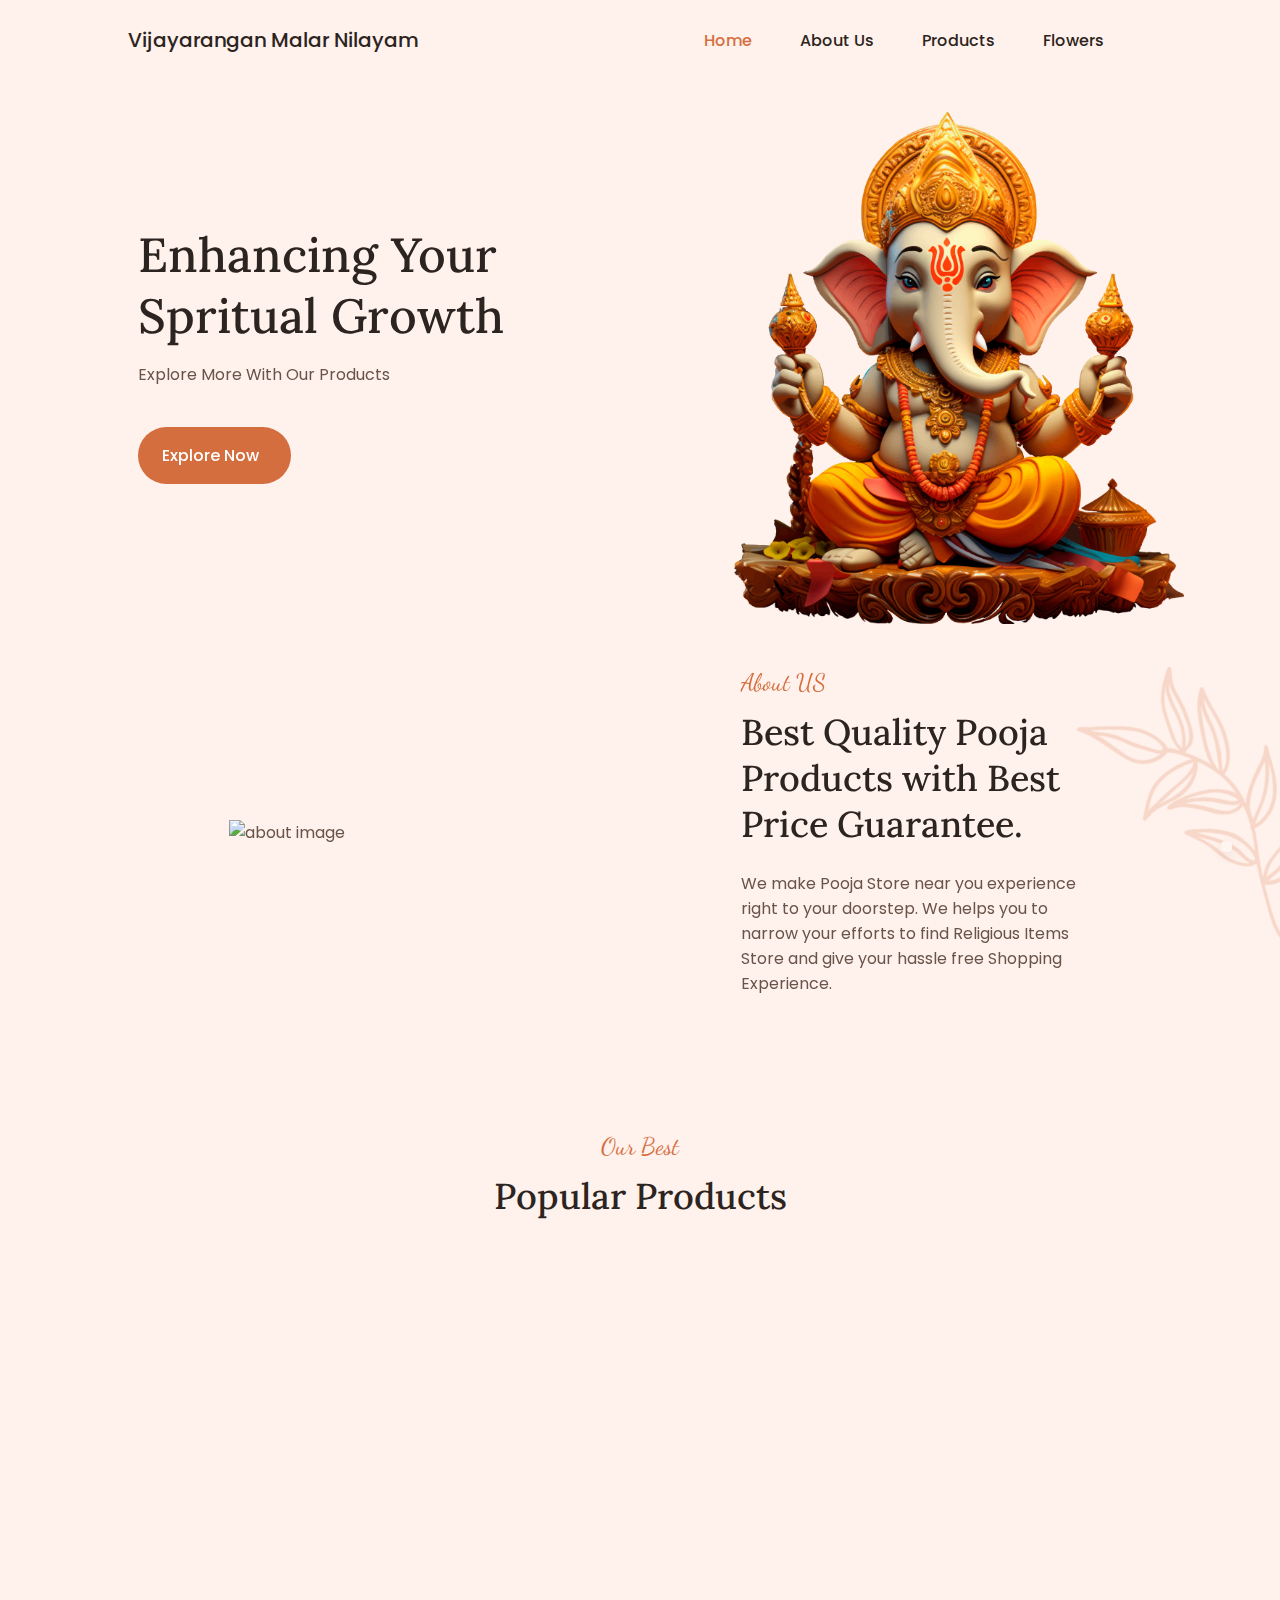
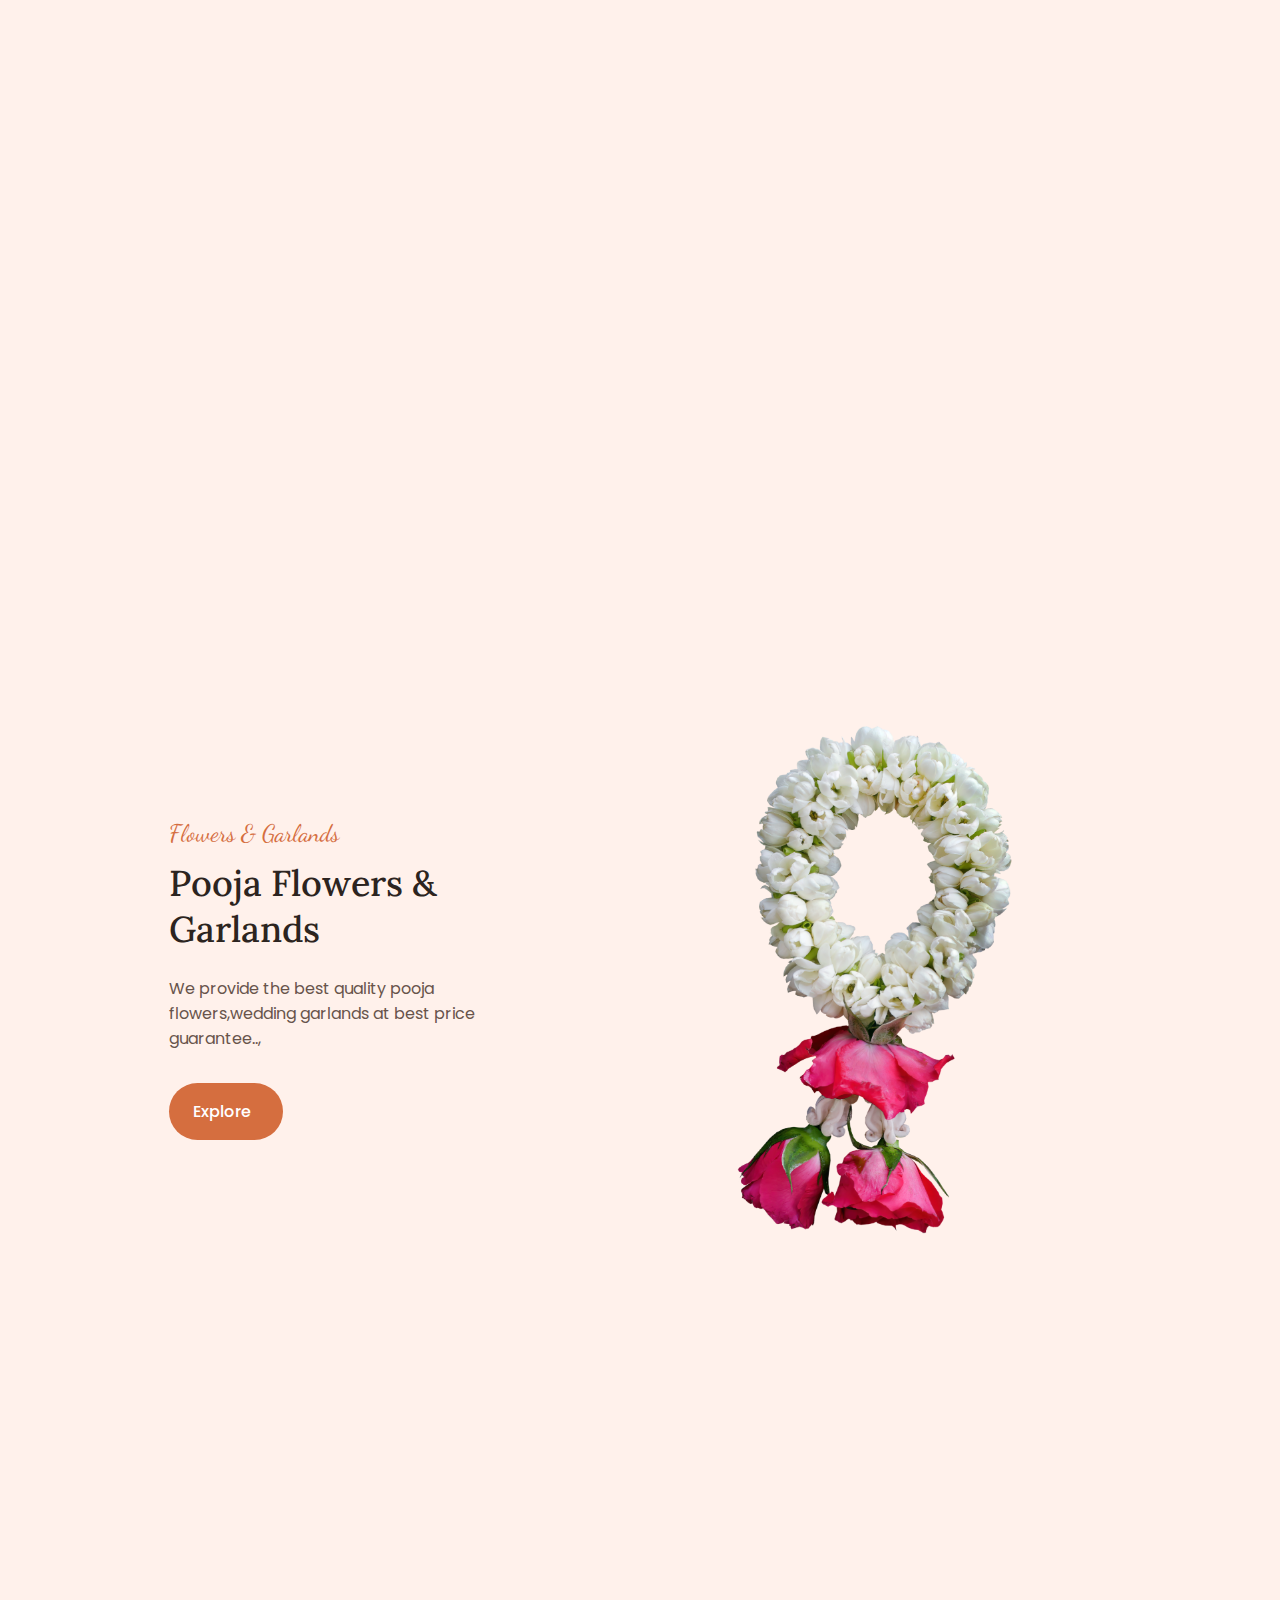
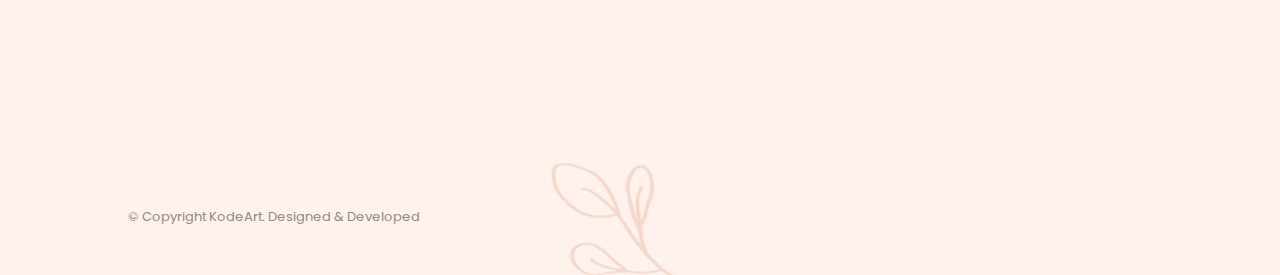
==== index.html @ 4963022e "Initial commit" ====
<!DOCTYPE html>
    <html lang="en">
    <head>
        <meta charset="UTF-8">
        <meta name="viewport" content="width=device-width, initial-scale=1.0">

        <!--=============== FAVICON ===============-->
        <link rel="shortcut icon" href="assets/img/favicon_1.png" type="image/x-icon">

        <!--=============== REMIXICONS ===============-->
        <link href="https://cdn.jsdelivr.net/npm/remixicon@2.5.0/fonts/remixicon.css" rel="stylesheet">

        <!--=============== CSS ===============-->
        <link rel="stylesheet" href="assets/css/styles.css">

        <title>Vijayarangan Malar Nilayam</title>
    </head>
    <body>
        <!--==================== HEADER ====================-->
        <header class="header" id="header">
            <nav class="nav container">
                <a href="#home" class="nav__logo">
                    Vijayarangan Malar Nilayam
                </a>
                <div class="nav__menu" id="nav-menu">
                    <ul class="nav__list">
                        <li class="nav__item">
                            <a href="#home" class="nav__link active-link">Home</a>
                        </li>

                        <li class="nav__item">
                            <a href="#about" class="nav__link">About Us</a>
                        </li>

                        <li class="nav__item">
                            <a href="#popular" class="nav__link">Products</a>
                        </li>

                        <li class="nav__item">
                            <a href="#recently" class="nav__link">Flowers</a>
                        </li>
                    </ul>

                    <!-- Close Button -->
                    <div class="nav__close" id="nav-close">
                        <i class="ri-close-line"></i>
                    </div>

                    <!--<img src="assets/img/leaf-branch-4.png" alt="nav image" class="nav__img-1">
                    <img src="assets/img/leaf-branch-3.png" alt="nav image" class="nav__img-2">-->

                </div>

                <div class="nav__buttons">
                    <!-- Theme Change Button -->
                    <i class="ri-moon-line change-theme" id="theme-button"></i>

                    <!-- Toggle button -->
                    <div class="nav__toggle" id="nav-toggle">
                        <i class="ri-apps-2-line"></i>
                    </div>
                </div>
            </nav>
        </header>

        <!--==================== MAIN ====================-->
        <main class="main">
            <!--==================== HOME ====================-->
            <section class="home section" id="home">
                <div class="home__container container grid">
                    <img src="assets/img/3d-ganesha.png" alt="home image" class="home__img">

                    <div class="home__data">
                        <h1 class="home__title">
                            Enhancing Your

                            <div>
                                <!--<img src="assets/img/Pink-Lotus.png" alt="home image">-->
                                Spritual Growth
                            </div>
                        </h1>

                        <p class="home__description">
                        Explore More With Our Products
                        </p>

                        <a href="#popular" class="button">
                            Explore Now <i class="ri-arrow-right-line"></i>
                        </a>
                    </div>
                </div>

<!--<img src="assets/img/leaf-branch-2.png" alt="home leaf" class="home__leaf-1">
                <img src="assets/img/leaf-branch-4.png" alt="home leaf" class="home__leaf-2">-->

            </section>

            <!--==================== ABOUT ====================-->
            <section class="about section" id="about">
                <div class="about__container container grid">
                    <div class="about__data">
                        <span class="section__subtitle">
                            About US
                        </span>
                        <h2 class="section__title about__title">
                            <div>                              
                                Best Quality Pooja Products with Best Price Guarantee.
                            </div>
                        </h2>

                        <p class="about__description">
                            We make Pooja Store near you experience right to your doorstep. 
                            We helps you to narrow your efforts to find Religious Items Store and 
	                        give your hassle free Shopping Experience. 
                        </p>
                    </div>

                    <img src="assets/img/Pink-Lotus.png" alt="about image" class="about__img">
                </div>

                <img src="assets/img/leaf-branch-1.png" alt="about image" class="about__leaf">
            </section>

            <!--==================== POPULAR ====================-->
            <section class="popular section" id="popular">
                <span class="section__subtitle">
                    Our Best
                </span>
                <h2 class="section__title">
                    Popular Products
                </h2>

                <div class="popular__container container grid">
                    <article class="popular__card">
                        <img src="assets/img/necklace.png" alt="popular image" class="popular__img">

                        <h3 class="popular name">Jewel Set</h3>
                            <span class="popular__description">
                                Make Your Statue Beautiful with our Products
                            </span>
                            <a href="jewels.html" class="jewel__button">
                             <button class="popular__button">
                                    <i class="ri-search-line"></i>
                             </button></a>
                    </article>

                    <article class="popular__card">
                        <img src="assets/img/god idol.png" alt="popular image" class="popular__img" style="width: 125px;">

                        <h3 class="popular name">Idol & Statues</h3>
                            <span class="popular__description">
                                Best Quality of Beautiful Statues at best price
                            </span>
                            <a href="statues.html" class="jewel__button">
                                <button class="popular__button">
                                       <i class="ri-search-line"></i>
                                </button></a>
                    </article>

                    <article class="popular__card">
                        <img src="assets/img/sarees.jpeg" alt="popular image" class="popular__img" style="width: 125px; border-radius: 2rem;">

                        <h3 class="popular name">Modern Idol Dresses</h3>
                            <span class="popular__description">
                                All kind of Modern Idol dresses like Sarees,Dhoties,Angavasthiram,<br>Swamy Paavadai etc..,
                            </span>
                            <a href="dress.html" class="jewel__button">
                                <button class="popular__button">
                                       <i class="ri-search-line"></i>
                                </button></a>
                    </article>
                    <article class="popular__card">
                        <img src="assets/img/diya.png" alt="popular image" class="popular__img" style="width: 125px;">

                        <h3 class="popular name">Brass Collections</h3>
                            <span class="popular__description">
                                All Kind of Brass materials like Kubhera villakku,Pooja plates,coins etc..,
                            </span>
                            <a href="brass.html" class="jewel__button">
                                <button class="popular__button">
                                       <i class="ri-search-line"></i>
                                </button></a>
                    </article>
                </div>
                <div class="popular__container container grid">
                    <article class="popular__card">
                        <img src="assets/img/book.jpg" alt="popular image" class="popular__img" style="width: 190px; border-radius: 1rem;">

                        <h3 class="popular name">Spritual Books</h3>
                            <span class="popular__description">
                                Our life's get more precious and get more knowledge in spritual in our traditional books..,
                            </span>
                            <a href="Books.html" class="jewel__button">
                             <button class="popular__button">
                                    <i class="ri-search-line"></i>
                             </button></a>
                    </article>

                    <article class="popular__card">
                        <img src="assets/img/homam.jpg" alt="popular image" class="popular__img" style="width: 200px; border-radius: 1rem;">

                        <h3 class="popular name">Homa Saaman</h3>
                            <span class="popular__description">
                                All Types of Homa Products like Ganapathi,Lakshmi Narayana,Lalitha Homam etc.., More for your House Warming,Naming,Marriage and all Hindu<br>Ceremonies
                            </span>
                            <a href="Havan.html" class="jewel__button">
                                <button class="popular__button">
                                       <i class="ri-search-line"></i>
                                </button></a>
                    </article>

                    <article class="popular__card">
                        <img src="assets/img/pooja essential.jpg" alt="popular image" class="popular__img" style="border-radius: 1rem;">

                        <h3 class="popular name">Pooja Essentials</h3>
                            <span class="popular__description">
                                All Kind Of Incense Sticks,Dhoop,Sambrani and Other basic essential Products for rituals in best Quality.
                            </span>
                            <a href="pooja.html" class="jewel__button">
                                <button class="popular__button">
                                       <i class="ri-search-line"></i>
                                </button></a>
                    </article>
                </div>
            </section>

            <!--==================== RECENTLY ====================-->
            <section class="recently section" id="recently">
                <div class="recently__container container grid">
                    <div class="recently__data">
                        <span class="section__subtitle">
                            Flowers & Garlands
                        </span>
                        <h2 class="section__title">
                            Pooja Flowers & <br>
                            Garlands
                        </h2>

                        <p class="recently__description">
                            We provide the best quality pooja flowers,wedding garlands at best price guarantee..,
                        </p>

                        <a href="flowers.html" class="button">
                            Explore <i class="ri-arrow-right-line"></i>
                        </a>
                    </div>

                    <img src="assets/img/Garlands.png" alt="recently image" class="recently__img">
                </div>

                <!-- <img src="assets/img/leaf-branch-2.png" alt="recently image" class="recently__leaf-1">
                <img src="assets/img/leaf-branch-3.png" alt="recently image" class="recently__leaf-2"> -->

            </section>

            <!--==================== NEWSLETTER ====================-->
            <!--<section class="newsletter section">
                <div class="newsletter__container container">
                    <div class="newsletter__content grid">
                        <img src="assets/img/Pink-Lotus with buds.png" alt="newsletter image" class="newsletter__img">

                        <div class="newsletter__data">
                            <span class="section__subtitle"> Newsletter</span>
                            <h2 class="section__title">
                                Subscribe For <br>
                                Offer Updates
                            </h2>

                            <form action="" class="newsletter__form">
                                <input type="email" placeholder="Enter email" class="newsletter__input">

                                <button class="button newsletter__button">
                                    Subscribe <i class="ri-send-plane-line"></i>
                                </button>
                            </form>
                        </div>
                    </div>

                    <img src="assets/img/spinach-leaf.png" alt="newsletter__img" class="newsletter__spinach">
                </div>
                
            </section>-->
        </main> 

        <!--==================== FOOTER ====================-->
        <footer class="footer">
            <div class="footer__container container grid">
                <div>
                    <a href="#" class="footer__logo">
                        Vijayarangan
                    </a>

                    <p class="footer__description">
                        We provide Large number of<br>Pooja Essentials Products<br>in Best Quality Best Price.<br>These Products<br>Enhance Your Spritual Experience<br>And Create a Devotion<br>Atmosphere in Your Home.
                    </p>
                </div>

                <div class="footer__content">
                    <div>
                        <h3 class="footer__title">Main Menu</h3>
                        <ul class="footer__links">
                            <li>
                                <a href="#home" class="footer__link">About</a>
                            </li>
                            <li>
                                <a href="#popular" class="footer__link">Products</a>
                            </li>
                            <li>
                                <a href="flowers.html" class="footer__link">Flowers</a>
                            </li>
                            <!-- <li>
                                <a href="#home" class="footer__link">Festive Collections</a>
                            </li> -->
                        </ul>
                    </div>

                    <!--<div>
                        <h3 class="footer__title">Information</h3>
                        <ul class="footer__links">
                            <li>
                                <a href="#" class="footer__link">Contact</a>
                            </li>
                            <li>
                                <a href="#" class="footer__link">Order & Returns</a>
                            </li>
                            <li>
                                <a href="#" class="footer__link">Videos</a>
                            </li>
                            <li>
                                <a href="#" class="footer__link">Reservation</a>
                            </li>
                        </ul>
                    </div>-->

                    <div>
                        <h3 class="footer__title">Address</h3>
                        <ul class="footer__links">
                            <li class="footer__information">
                                135,Karur ByPass Road<br>
                                Annamar Petrol Bunk<br>
                                Moolapalayam<br>
                                Erode-638002.<br>
                                <b>Ph:</b>+91-98421-28089<br>+91-90878-68089<br>
                                <b>Branch Ph:</b> 0424-4062708.
                            </li>
                            <li class="footer__information">
                                <b>Timings:</b> 7am - 9pm.
                            </li>
                           
                        </ul>
                    </div>

                    <div>
                        <h3 class="footer__title">Social Media</h3>
                        <ul class="footer__social">
                           <a href="https://www.facebook.com/profile.php?id=61553502983674" target="_blank" class="footer__social-link">
                            <i class="ri-facebook-box-fill"></i>
                           </a> 

                           <a href="https://www.instagram.com/vijayaranganmalarnilayam" target="_blank" class="footer__social-link">
                            <i class="ri-instagram-fill"></i>
                           </a> 

                           <a href="https://www.google.com/search?q=vijayarangan+malar+nilayam+erode&sca_esv=582932903&source=hp&ei=w-FVZfXEIbbO1e8Pyeao8As&iflsig=AO6bgOgAAAAAZVXv01zuUKhI0usS920koEk7lTZZEEka&oq=vijayarangan&gs_lp=[base64]&sclient=gws-wiz" target="_blank" class="footer__social-link">
                            <i class="ri-google-fill"></i>
                           </a>
                           <a href="https://wa.me/919087868089" target="_blank" class="footer__social-link">
                            <i class="ri-whatsapp-line"></i>
                           </a>

                        </ul>
                    </div>
                </div>

                <!--<img src="assets/img/spring-onion.png" alt="footer image" class="footer__onion">
                <img src="assets/img/spring-onion.png" alt="footer image" class="footer__onion-1">
                <img src="assets/img/spinach-leaf.png" alt="footer image" class="footer__spinach">
                <img src="assets/img/spinach-leaf.png" alt="footer image" class="footer__spinach-1">-->
                <img src="assets/img/leaf-branch-4.png" alt="footer image" class="footer__leaf">

            </div>

            <div class="footer__info container">
                <!--<div class="footer__card">
                    <img src="assets/img/footer-card-1.png" alt="footer image">
                    <img src="assets/img/footer-card-2.png" alt="footer image">
                    <img src="assets/img/footer-card-3.png" alt="footer image">
                    <img src="assets/img/footer-card-4.png" alt="footer image">
                </div>-->

                <span class="footer__copy">
                    &#169; Copyright KodeArt. Designed & Developed
                </span>
            </div>
        </footer>

        <!--========== SCROLL UP ==========-->
        <a href="#" class="scrollup" id="scroll-up">
           <i class="ri-arrow-up-line"></i>
        </a>

        <!--=============== SCROLLREVEAL ===============-->
        <script src="assets/js/scrollreveal.min.js"></script>

        <!--=============== MAIN JS ===============-->
        <script src="assets/js/main.js"></script>
    </body>
</html>
---- assets/css/styles.css ----
/*=============== GOOGLE FONTS ===============*/
@import url("https://fonts.googleapis.com/css2?family=Dancing+Script:wght@600&family=Lora:wght@500;600&family=Poppins:wght@400;500&display=swap");

/*=============== VARIABLES CSS ===============*/
:root {
  --header-height: 3.5rem;

  /*========== Colors ==========*/
  /*Color mode HSL(hue, saturation, lightness)*/
  --first-color: hsl(19, 64%, 54%);
  --first-color-alt: hsl(19, 64%, 52%);
  --title-color: hsl(19, 16%, 15%);
  --text-color: hsl(19, 16%, 35%);
  --text-color-light: hsl(19, 8%, 55%);
  --body-color: hsl(19, 100%, 96%);
  --container-color: hsl(19, 100%, 97%);

  /*========== Font and typography ==========*/
  /*.5rem = 8px | 1rem = 16px ...*/
  --body-font: "Poppins", sans-serif;
  --title-font: "Lora", serif;
  --subtitle-font: "Dancing Script", cursive;
  --biggest-font-size: 2.25rem;
  --h1-font-size: 1.5rem;
  --h2-font-size: 1.25rem;
  --h3-font-size: 1rem;
  --normal-font-size: .938rem;
  --small-font-size: .813rem;
  --smaller-font-size: .75rem;

  /*========== Font weight ==========*/
  --font-medium: 500;
  --font-semi-bold: 600;

  /*========== z index ==========*/
  --z-tooltip: 10;
  --z-fixed: 100;
}
@media screen and (min-width: 1024px) {
  :root {
    --biggest-font-size: 3rem;
    --h1-font-size: 2.25rem;
    --h2-font-size: 1.5rem;
    --h3-font-size: 1.25rem;
    --normal-font-size: 1rem;
    --small-font-size: .875rem;
    --smaller-font-size: .813rem;
  }
}

/*=============== BASE ===============*/
* {
  box-sizing: border-box;
  padding: 0;
  margin: 0;
}

html {
  scroll-behavior: smooth;
}

body {
  font-family: var(--body-font);
  font-size: var(--normal-font-size);
  background-color: var(--body-color);
  color: var(--text-color);
  transition: background 0.3s; /* for dark mode animation */
}

h1, h2, h3 {
  color: var(--title-color);
  font-weight: var(--font-medium);
}

ul {
  list-style: none;
}

a {
  text-decoration: none;
}

img {
  max-width: 100%;
  height: auto;
}

/*=============== THEME ===============*/
.nav__buttons{
  display: flex;
  align-items: center;
  column-gap: 0.5rem;
}
.change-theme{
  font-size: 1.25rem;
  color: var(--title-color);
  cursor: pointer;
  transition: color .3s;
}

/*========== Variables Dark theme ==========*/
body.dark-theme{
  --first-color: hsl(19, 64%, 58%);
  --first-color-alt: hsl(19, 64%, 54%);
  --title-color: hsl(19, 24%, 85%);
  --text-color: hsl(19, 16%, 65%);
  --body-color: hsl(19, 12%, 8%);
  --container-color: hsl(19, 10%, 10%);
}

/*========== 
    Color changes in some parts of 
    the website, in light theme
==========*/
.dark-theme .bg-header,
.dark-theme .nav__menu,
.dark-theme .scrollup{
  box-shadow: 0 2px 8px hsla(19, 64%, 4%, .5);
}

.dark-theme .popular__card{
  box-shadow: 0 8px 20px hsla(a9, 64%, 4%, .2);
}
.dark-theme .newsletter__content{
  background-color: var(--container-color);
}

.dark-theme .newsletter__form,
.dark-theme .newsletter__input{
  background-color: var(--body-color);
}

.dark-theme::-webkit-scrollbar{
  background-color:  hsl(19, 8%, 15%);
}
.dark-theme::-webkit-scrollbar-thumb{
  background-color:  hsl(19, 8%, 25%);
}
.dark-theme::-webkit-scrollbar-thumb:hover{
  background-color:  hsl(19, 8%, 37%);
}
/*=============== REUSABLE CSS CLASSES ===============*/
.container {
  max-width: 1024px;
  margin-inline: 1.5rem;
}

.grid {
  display: grid;
  gap: 1.5rem;
}

.section {
  padding-block: 5rem 1rem;
}

.section__title {
  font-size: var(--h1-font-size);
  font-family: var(--title-font);
  margin-bottom: 1.5rem;
}

.section__subtitle {
  display: block;
  font-size: var(--h2-font-size);
  font-family: var(--subtitle-font);
  color: var(--first-color);
  margin-bottom: 0.5rem;
}

.section__title, 
.section__subtitle {
  text-align: center;
}

.main {
  overflow: hidden; /* For animation ScrollReveal */
}

/*=============== HEADER & NAV ===============*/
.header{
  position: fixed;
  width: 100%;
  background-color: var(--body-color);
  top: 0;
  left: 0;
  z-index: var(--z-fixed);
  transition: box-shadow .3s, background .4s;
}


.nav{
  position: relative;
  height: var(--header-height);
  display: flex;
  justify-content:space-between;
  align-items: center;

}

.nav__logo,
.nav__toggle,
.nav__close{
  display: flex;
  color: var(--title-color);
}

.nav__logo{
  align-items: center;
  column-gap: .5rem;
  font-family: var(--body-font);
  font-size: var(--h3-font-size);
  font-weight: var(--font-medium);
  transition: color .3s;
}

.nav__logo img{
  width: 26px;

}

.nav__logo:hover{
  color: var(--first-color);
}

.nav__toggle{
  font-size: 1.25rem;
  cursor:pointer;

}

@media screen and (max-width: 767px){
  .nav__menu{
    position: fixed;
    top: -100%;
    left: 0;
    background-color: var(--body-color);
    width: 100%;
    box-shadow: 0 8px 20px hsla(19, 64%, 24%, .1);
    padding-block: 3.5rem;
    transition: top .4s;

  }
}

.nav__list{
  display: flex;
  flex-direction: column;
  text-align: center;
  row-gap: 2rem;
}

.nav__link{
  color: var(--title-color);
  font-weight: var(--font-medium);
  transition: color .4s;
}

.nav__link:hover{
  color: var(--first-color);
}

.nav__close{
  position: absolute;
  top: 1rem;
  right: 1.5rem;
  font-size: 1.5rem;
  cursor: pointer;
}

.nav__img-1,
.nav__img-2{
  position: absolute;
  opacity: .2;
}
.nav__img-1{
  width: 100px;
  top: .75rem;
  left: -2rem;
  transform: rotate(165deg);
}

.nav__img-2{
  width: 50px;
  right: -1rem;
  bottom: 0;
  transform: rotate(-30deg)
}
/* Show menu */
.show-menu{
  top: 0;
}

/* Change background header */
.bg-header{
  box-shadow: 0 2px 8px hsla(19, 64%, 24%, .1);
}

/* Active link */
.active-link{
  color: var(--first-color);
}


/*=============== HOME ===============*/
.home{
  position: relative;
}

.home__container{
  row-gap: 3rem;
  padding-top: 2rem;
}

.home__img{
  width: 300px;
  justify-self: center;
}

.home__data{
  text-align: center;
}
.home__title{
  font-size: var(--biggest-font-size);
  font-family: var(--title-font);
  margin-bottom: 1rem;
}

.home__title img{
  width: 40px;

}
.home__title div{
  display: flex;
  align-items: center;
  justify-content: center;
  column-gap: .5rem;
}

.home__description{
  padding: 0 1rem;
  margin-bottom: 2.5rem;
}

.home__leaf-1,
.home__leaf-2{
  position: absolute;
  opacity: .2;
}

.home__leaf-1{
  width: 80px;
  top: 8rem;
  left: -1rem;
  transform: rotate(90deg);
}

.home__leaf-2{
  width: 100px;
  right: -2rem;
  bottom: 1rem;
  transform: rotate(-15deg);
}
/*=============== BUTTON ===============*/
.button{
  display: inline-flex;
  align-items: center;
  column-gap: .5rem;
  background-color: var(--first-color);
  padding: 1rem 1.5rem;
  border-radius: 4rem;
  color: #fff;
  font-weight: var(--font-medium);
  transition: background .3s;

}

.button i{
  font-size: 1.5rem;
  transition: transform .3s;

}

.button:hover{
  background-color: var(--first-color-alt);
}
.button:hover i{
  transform: translateX(.25rem);
}
/*=============== ABOUT ===============*/
.about{
  position: relative;
}

.about__container{
  row-gap: 3rem;
}

.about__data{
  text-align: center;
}

.about__title img{
  width: 30px;
}

.about__title div{
  display: flex;
  justify-content: center;
  align-items: center;
  column-gap: .5rem;
}

.about__img{
  width: 300px;
  justify-self: center;

}

.about__leaf{
  width: 100px;
  opacity: .2;
  position: absolute;
  right: -1.5rem;
  bottom: 11rem;
  transform: rotate(-15deg);
}
/*=============== POPULAR ===============*/
.popular__container{
  padding-top: 4rem;
  grid-template-columns: 250px;
  justify-content: center;
  row-gap: 5.5rem;
}

.popular__card{
  position: relative;
  background-color: var(--container-color);
  padding: 7rem 2rem 1.5rem;
  box-shadow: 0 8px 20px hsla(19, 64%, 48%, .08);
  border-radius: 1rem;
  text-align:  center;
  transition: background 0.2s; /* for dark mode animation */
}

.popular__img{
  width: 180px;
  position: absolute;
  inset: 0;
  top: -2.5rem;
  margin: 0 auto;
  transition: transform .1s;
}

.popular__name{
  font-size: var(--h3-font-size);
  font-family: var(--title-font);
  margin-bottom: .25rem;
}

.popular__description{
  display: block;
  font-size: var(--smaller-font-size);
  margin-bottom: 1rem;

}

.popular__price{
  font-size: var(--h3-font-size);
  font-weight: var(--font-medium);
  color: var(--first-color);

}

.popular__button{
  display: flex;
  background-color: var(--first-color);
  padding: 6px;
  border-radius: 50%;
  border: none;
  outline: none;
  color: aliceblue;
  font-size: 1.25rem;
  box-shadow: 0 4px 20px hsla(19, 64%, 20% ,.2);
  position: absolute;
  bottom: 1.25rem;
  right: 1.25rem;
  cursor: pointer;
  transition: background .3s;
}

.popular__button:hover{
  background-color: var(--first-color-alt);

}
.popular__card:hover .popular__img{
  transform: translateY(-.25rem);
}

/*=============== RECENTLY ===============*/
.recently{
  position: relative;
}

.recently__container{
  row-gap: 4rem;
}
.recently__data{
  position: relative;
  text-align: center;
}

.recently__description{
  margin-bottom: 2rem;
}

.recently__data-img{
  width: 25px;
  position: absolute;
  top: 3.5rem;
  right: 1.5rem;
  transform: rotate(30deg);
}

.recently__img{
  width: 300px;
  justify-self: center;

}

.recently__leaf-1, 
.recently__leaf-2{
  position: absolute;
  opacity: .2;
}

.recently__leaf-1{
  width: 80px;
  top: 17rem;
  left: -1rem;
  transform: rotate(15deg);
}

.recently__leaf-2{
  width: 40px;
  right: -1rem;
  bottom: 12rem;
  transform: rotate(30deg);
}
/*=============== NEWSLETTER ===============*/
.newsletter__container{
  position: relative;

}

.newsletter__content{
  position: relative;
  background-color: hsl(19, 24%, 15%);
  border-radius: 2.5rem;
  padding: 5rem 1rem 3rem;
  text-align: center;
  overflow: hidden;
  margin-bottom: 2rem;
}

.newsletter__img{
  width: 250px;
  position: absolute;
  top: -4.5rem;
  left: -8rem;
}

.newsletter__data .section__title{
  color: #fff;
  margin-bottom: 2rem;

}

.newsletter__form{
  background-color: #fff;
  padding: 5px 5px 5px 16px;
  border-radius: 4rem;
  display: flex;
  column-gap: .5rem;
}

.newletter__input,
.newsletter__button{
  font-family: var(--body-font);
  border: none;
  outline: none;
}

.newsletter__input{
  width: 90%;
  color: var(--text-color);
  outline: none;
  border: none;
}

.newsletter__button{
  cursor: pointer;
}

.newsletter__spinach{
  width: 30px;
  position: absolute;
  right: 2rem;
  bottom: -2rem;
  transform: rotate(55deg);
}

.newsletter__container,
.newsletter__form,
.newsletter__input{
  transition: background 0.5s; /* for dark mode animation */
}
/*=============== FOOTER ===============*/
.footer{
  position: relative;
  padding-block: 3rem 2rem;
  overflow: hidden;
}

.footer__container{
  row-gap: 3rem;
}

.footer__logo{
  display: inline-flex;
  align-items: center;
  column-gap: .5rem;
  color: var(--title-color);
  font-family: var(--title-font);
  font-size: var(--h3-font-size);
  font-weight: var(--font-semi-bold);
  margin-bottom: 1rem;
  transition: color .3s;
}

.footer__logo img{
  width: 25px;
}

.footer__logo:hover{
  color: var(--first-color);
}

.footer__description,
.footer__link, .footer__information{
font-size: var(--small-font-size);

}
.footer__content,
.footer__links{
  display: grid;
}

.footer__content{
  grid-template-columns: repeat(1, max-content);
  gap: 1.5rem;
}

.footer__title{
  font-size: var(--h3-font-size);
  margin-bottom: 1.5rem;
}

.footer__links{
  row-gap: .5rem;
}
.footer__link{
  color: var(--text-color);
  transition: color .3s;
}

.footer__link:hover{
  color: var(--first-color);
}

.footer__social{
  display: flex;
  column-gap: 1.25rem;
}

.footer__social-link{
  color: var(--first-color);
  font-size: 1.25rem;
  transition: color .3s, transform .3s;
}

.footer__social-link:hover{
  color: var(--first-color-alt);
  transform: translateY(-2px);
}

.footer__onion,
.footer__spinach{
  width: 30px;
  position: absolute;
}



.footer__onion{
  top: 7.5rem;
  right: 5rem;
  transform: rotate(-45deg);
}
.footer__onion-1{
  top: 9.5rem;
  right: 5rem;
  display: flex;
  width: 30px;
  justify-self: center;
  left: 3rem;
  transform: rotate(-45deg);
}


.footer__spinach{
  bottom: 8rem;
  left: 3rem;
  transform: rotate(30deg);
}
.footer__spinach-1{
  display: flex;
  width: 30px;
  justify-self: end;
  top: 5%;
  left: 3rem;
  transform: rotate(-45deg);
}
.footer__leaf{
  width: 100px;
  opacity: .2;
  position: absolute;
  bottom: 6rem;
  right: -2rem;
  transform: rotate(-15deg);
}

.footer__info,
.footer__card{
  display: flex;

}

.footer__info{
  margin-top: 6.5rem;
  flex-direction: column;
  row-gap: 1.5rem
}

.footer__card{
  column-gap: 1rem;
  justify-content: center;
}

.footer__card img{
  width: 35px;
}

.footer__copy{
  text-align: center;
  font-size: var(--smaller-font-size);
  color: var(--text-color-light);
}
/*=============== SCROLL BAR ===============*/
::-webkit-scrollbar{
  width: .6rem;
  border-radius: .5rem;
  background-color: hsl(19, 8%, 75%);
}

::-webkit-scrollbar-thumb{
  border-radius: .5rem;
  background-color: hsl(19, 8%, 65%)
}

::-webkit-scrollbar-thumb:hover{
  background-color: hsl(19, 8%, 55%)
}
/*=============== SCROLL UP ===============*/
.scrollup{
  position: fixed;
  right: 1rem;
  bottom: 3rem;
  background-color: var(--container-color);
  box-shadow: 0 4px 12px hsla(19, 64%, 24%, .1);
  display: inline-flex;
  padding: .35rem;
  border-radius: .25rem;
  font-size: 1.1rem;
  color: var(--first-color);
  z-index: var(--z-tooltip);
  transition: bottom .3s, transform .3s, background .4s;

}

.scrollup:hover{
  transform: translateY(-.25rem);
}
/* Show Scroll Up*/
.show-scroll{
  bottom: 3rem;
}

/*=============== BREAKPOINTS ===============*/
/* For small devices */
@media screen and (max-width: 340px){
  .container{
    margin-inline: 1rem;
    margin-top: 0.5rem;
  }
  .nav__buttons{
    column-gap: 0.5rem;
    font-size: 1rem;
  }

  .section{
    padding-block: 4rem 1;
  }
  .home__title{
    font-size: 2rem;
  }
  .home__img{
    width: 125px;
  }
  .home__leaf-1{
    top: 5rem;
  }
  .home__leaf-2{
    bottom: 0;
  }
  .about__img{
    width: 125px;
  }
  .about__leaf{
    bottom: 8rem;
  }
  .popular__img{
    width: 10rem;
  }
  .recently__data-img{
    right: .5rem;
  }

  .newsletter__content{
    padding: 6rem 1rem 2rem;
  }
  .newsletter__form{
    flex-direction: column;
    background: none;
    row-gap: 1rem;
  }
  .newsletter__input{
    width: initial;
    padding: 1rem;
    border-radius: 4rem;
  }
  .newsletter__button{
    justify-content: center;
  }

  .footer__content{
    display: contents;
    gap: 1rem;
  }
}

/* For medium devices */
@media screen and (min-width: 576px){
  .home__container,
  .about__container,
  .recently__container,
  .newsletter__content
  {
    grid-template-columns: .7fr;
    justify-content: center;
  }

  .footer__content{
    grid-template-columns: repeat(3, min-width);
  }
}

@media screen and (min-width: 767px) {
  .nav{
    column-gap: 3rem;
  }

  .nav__toggle,
  .nav__close,
  .nav__img-1,
  .nav__img-2{
    display: none;
  }

  .nav__list{
    flex-direction: row;
    column-gap: 3rem;

  }

  .nav__menu{
    margin-left: auto;
  }
  
  .dark-theme .nav__menu{
    box-shadow: none;
  }
  .popular__container{
    grid-template-columns: repeat(2, 240px);
  }

  .footer__content{
    grid-template-columns: repeat(4, max-content);
  }
}

/* For large devices */
@media screen and (min-width: 1024px){
  .section{
    padding-block: 7rem 1.5rem;
  }

  .section__subtitle{
    margin-bottom: .75rem;
  }

  .nav{
    height: calc(var(--header-height) + 1.5rem);
  }
  .home__container{
    position: relative;
    grid-template-columns: 480px 500px;
    padding-block: 7rem 3rem;
  }
  .home__data{
    text-align: initial;
    order: -1;
  }
  .home__title img{
    width: 60px;
  }

  .home__title div{
    justify-content: initial;
    column-gap: 1rem;
  }
  .home__description{
    padding-inline: 0 10rem;

  }

  .home__img{
    width: 450px;
    position: absolute;
    top: 0rem;
    right:-2rem;
  }
  .about__container{
    grid-template-columns: 450px 360px;
    align-items: center;
    column-gap: 7rem;
  }
  .about__data{
    order: 1;

  }

  .about__data,
  .about .section__subtitle,
  .about .section__title{
    text-align: initial;
  }
  .about__title div{
    column-gap: 1rem;
    justify-content: initial;
  }
  .about__title img{
    width: 50px;
  }
  .about__img{
    width: 350px;
  }
  .popular__container{
    grid-template-columns: repeat(4, 262px);
    column-gap: 3.5rem;
    padding-block: 6rem 4rem;
  }
  .popular__card{
    padding: 7.5rem 2rem 2rem;
    border-radius: 1.5rem;
  }
  .popular__img{
    width: 175px;
  }
  .popular__button{
    bottom: 2rem;

  }
  .recently__container{
    grid-template-columns: 350px 480px;
    align-items: center;
    column-gap: 7rem;
    padding-bottom: 1rem;
  }

  .recently__data,
  .recently .section__subtitle,
  .recently .section__title{
    text-align: initial;

  }
  .recently__data-img{
    width: 30px;
    top: 5.5rem;
    right: 2.5rem;
  }

  .recently__img{
    width: 400px;

  }

  .newsletter__content{
    grid-template-columns: 350px 360px;
    align-items: center;
    column-gap: 6rem;
    padding: 2.5rem;  
    border-radius: 4.5rem;
  }
  .newsleter__img{
    position: initial;
    width: 350px;
  }

  .newsletter .section__subtitle,
  .newsletter .section__title{
    text-align: initial;
  }
  .newsletter .section__title{
    margin-bottom: 2.5rem;
  }
  .newsletter__form{
    padding: 8px 8px 8px 24px;

  }
  .newsletter__button{
    font-size: var(--normal-font-size);
  }
  .newsletter__spinach{
    width: 40px;
    right: 5rem;
    bottom: -2.5rem;

  }

  .footer{
    padding-block: 8rem 3rem;
  }
  .footer__container{
    position: relative;
    grid-template-columns: repeat(2, max-content);
    justify-content: space-between;
  }

  .footer__content{
    column-gap: 4rem;

  }

  .footer__title,
  .footer__description,
  .footer__link,
  .footer__information{
    font-size: var(--normal-font-size);

  }
  .footer__social-link{
    font-size: 1.5rem;
  }
  .footer__info{
    flex-direction: row;
    justify-content: space-between;
    margin-top: 8.5rem;
  }
  .footer__copy{
    order: -1;
  }
  .footer__spinach{
    bottom: -3rem;
    left: 6rem;
  }
  .footer__onion,
  .footer__onion-1{
    right: 1rem;
  }

  .scrollup{
    right: 3rem;
  }
}

@media screen and (min-width: 1064px){
  .container{
    margin-inline: auto;
  }
}

@media screen and (min-width: 1280px){
  .home__leaf-1{
    width: 150px;
    top: 5rem;
  }

  .home__leaf-2{
    width: 180px;
    right: -4rem;

  }

  .about__leaf{
    width: 200px;
    bottom: 3rem;
  }

  .recently__leaf-1{
    width: 150px;
    top: 19rem;
  }

  .recently__leaf-2{
    width: 100px;
    bottom: 15rem;
  }

  .footer__leaf{
    right: 0;
    left: 0;
    bottom: -15rem;
    margin: 0 auto;
    width: 150px;
  }
  .newsletter__img{
    width: 300px;
    position: relative;
    left: -5rem;
    top: 3rem;
  }
  .newsletter__content {
    grid-template-columns: 198px 390px;
    align-items: center;
    /* column-gap: 6rem; */
    padding: 2.5rem;
    border-radius: 4.5rem;
  }
}
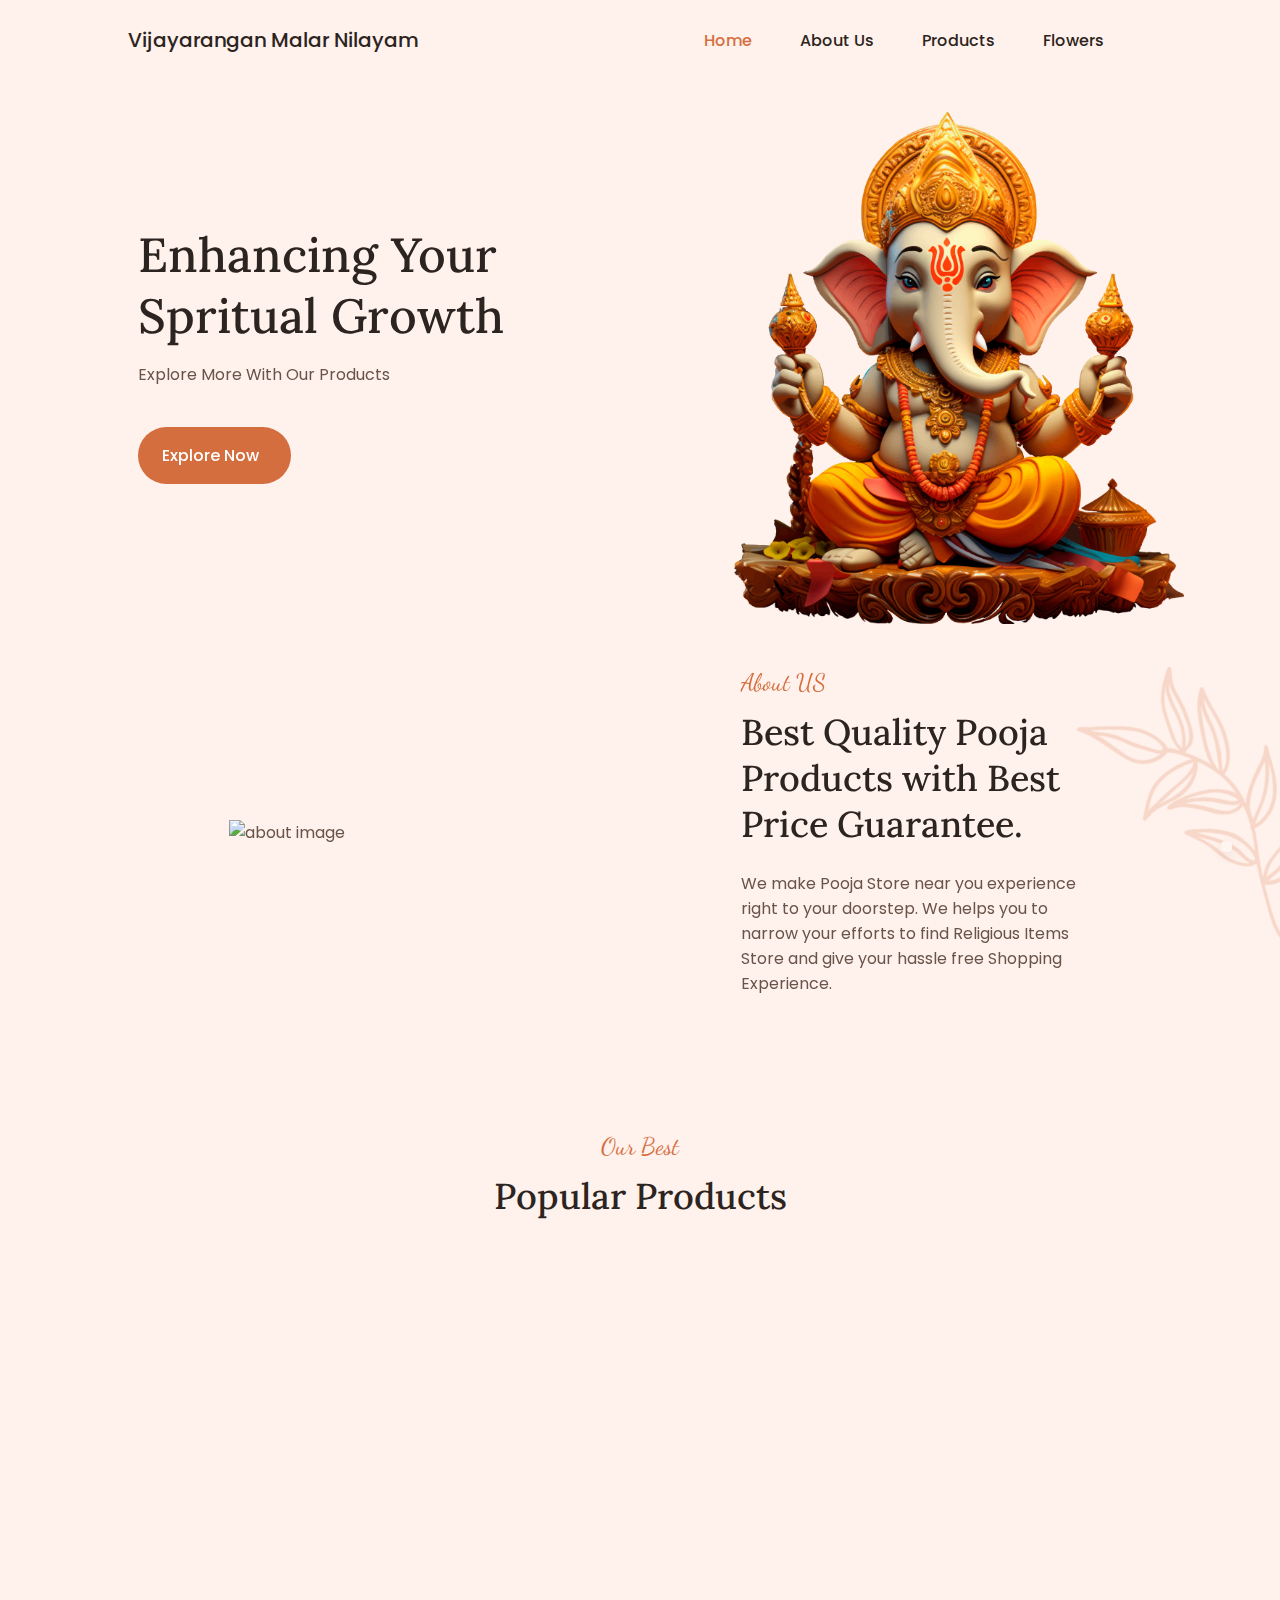
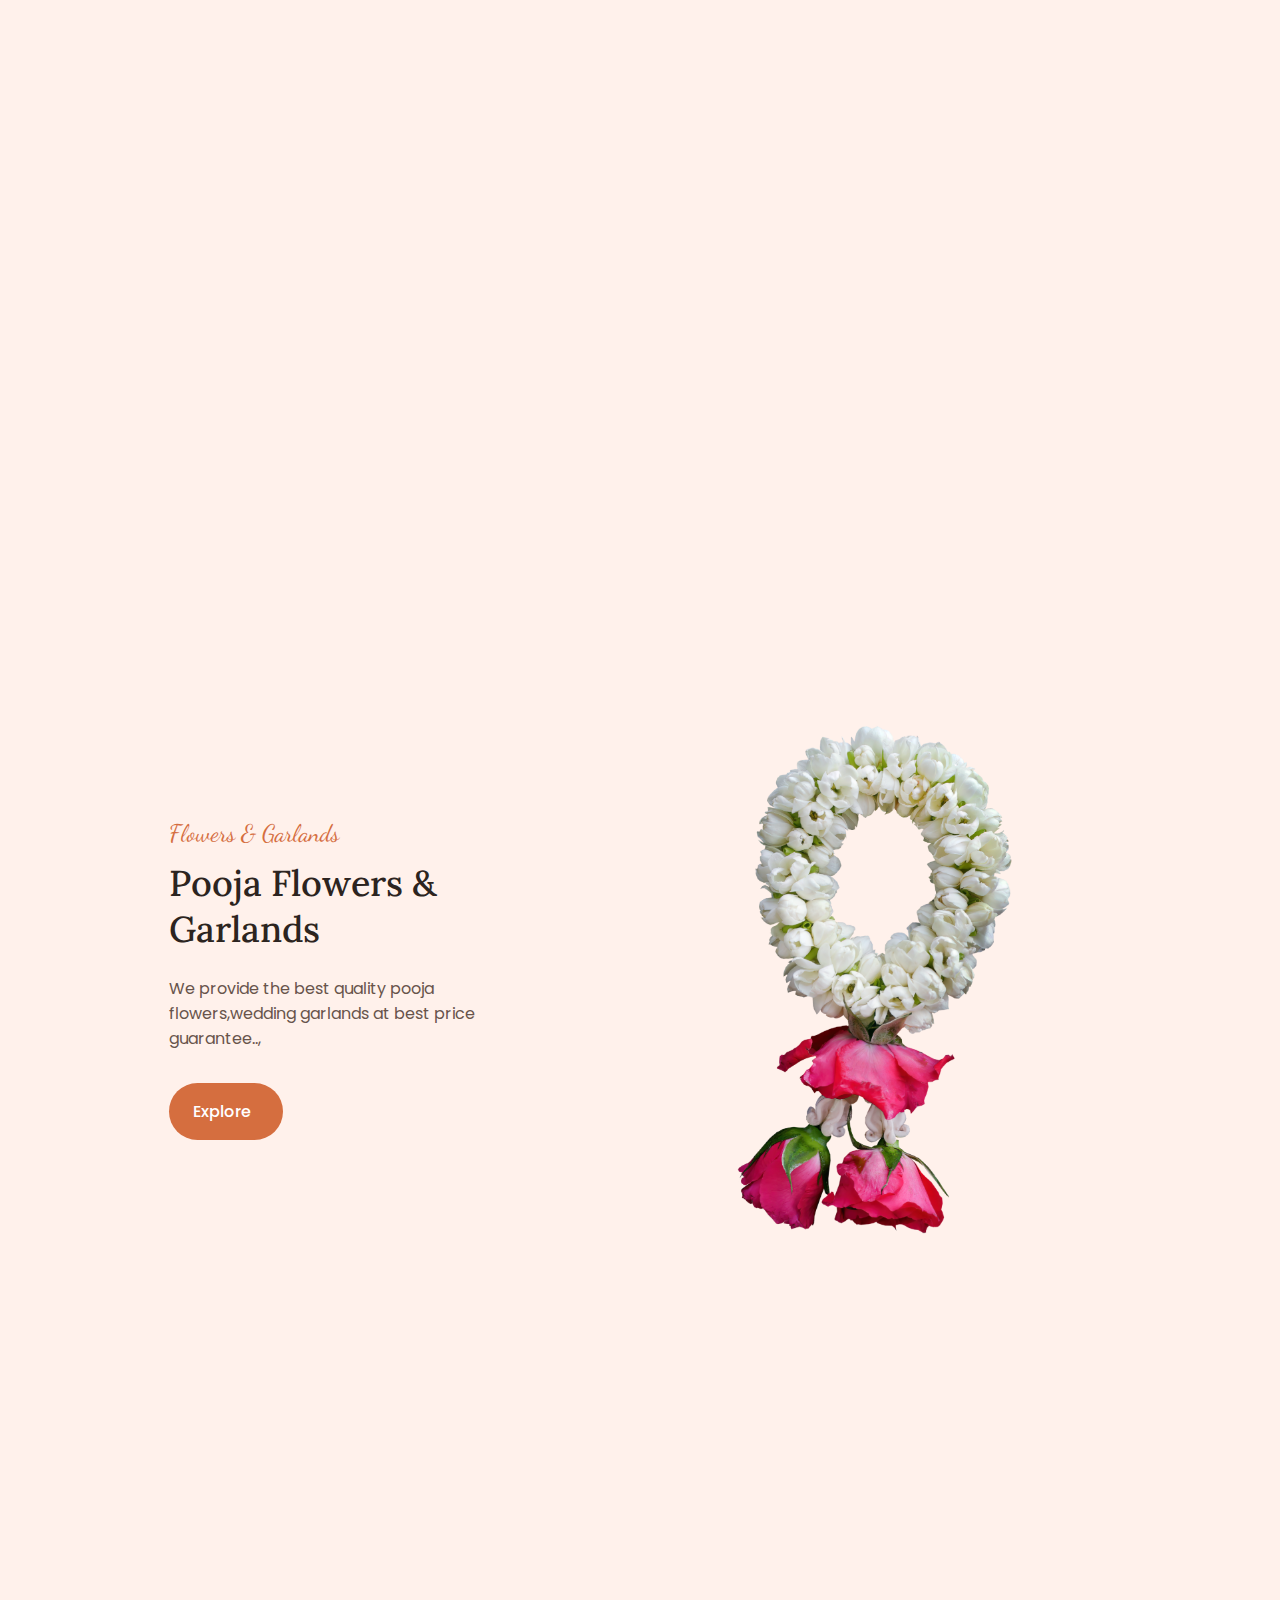
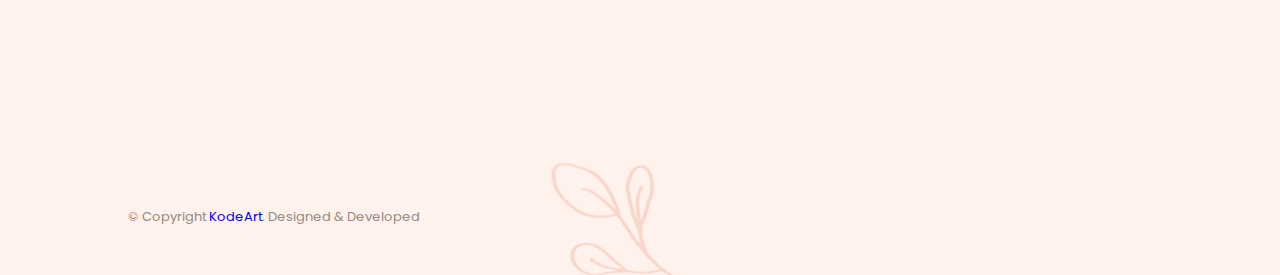
==== commit 5e42047c: "Update index.html" ====
--- a/index.html
+++ b/index.html
@@ -389,7 +389,7 @@
                 </div>-->
 
                 <span class="footer__copy">
-                    &#169; Copyright KodeArt. Designed & Developed
+                    &#169; Copyright <a href="https://kodeart.netlify.app/">KodeArt</a>. Designed & Developed
                 </span>
             </div>
         </footer>
@@ -405,4 +405,4 @@
         <!--=============== MAIN JS ===============-->
         <script src="assets/js/main.js"></script>
     </body>
-</html>+</html>
